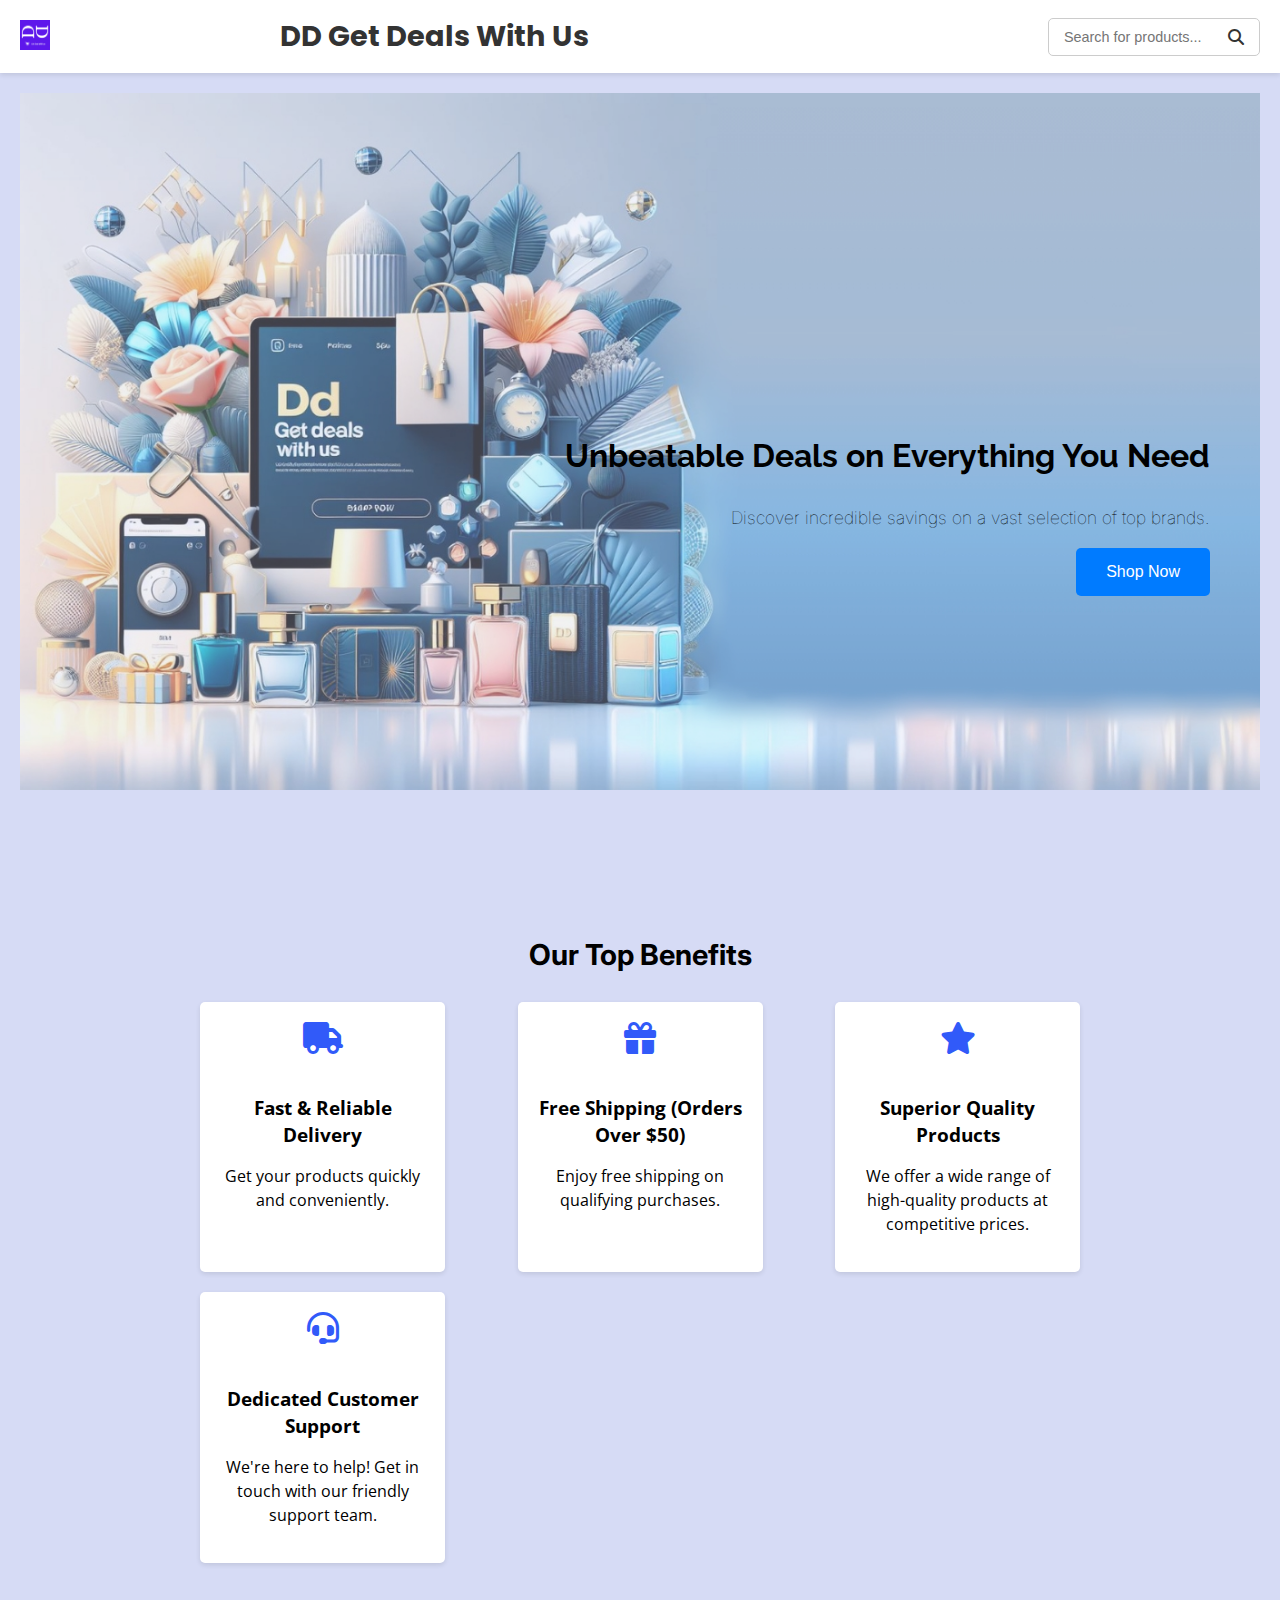
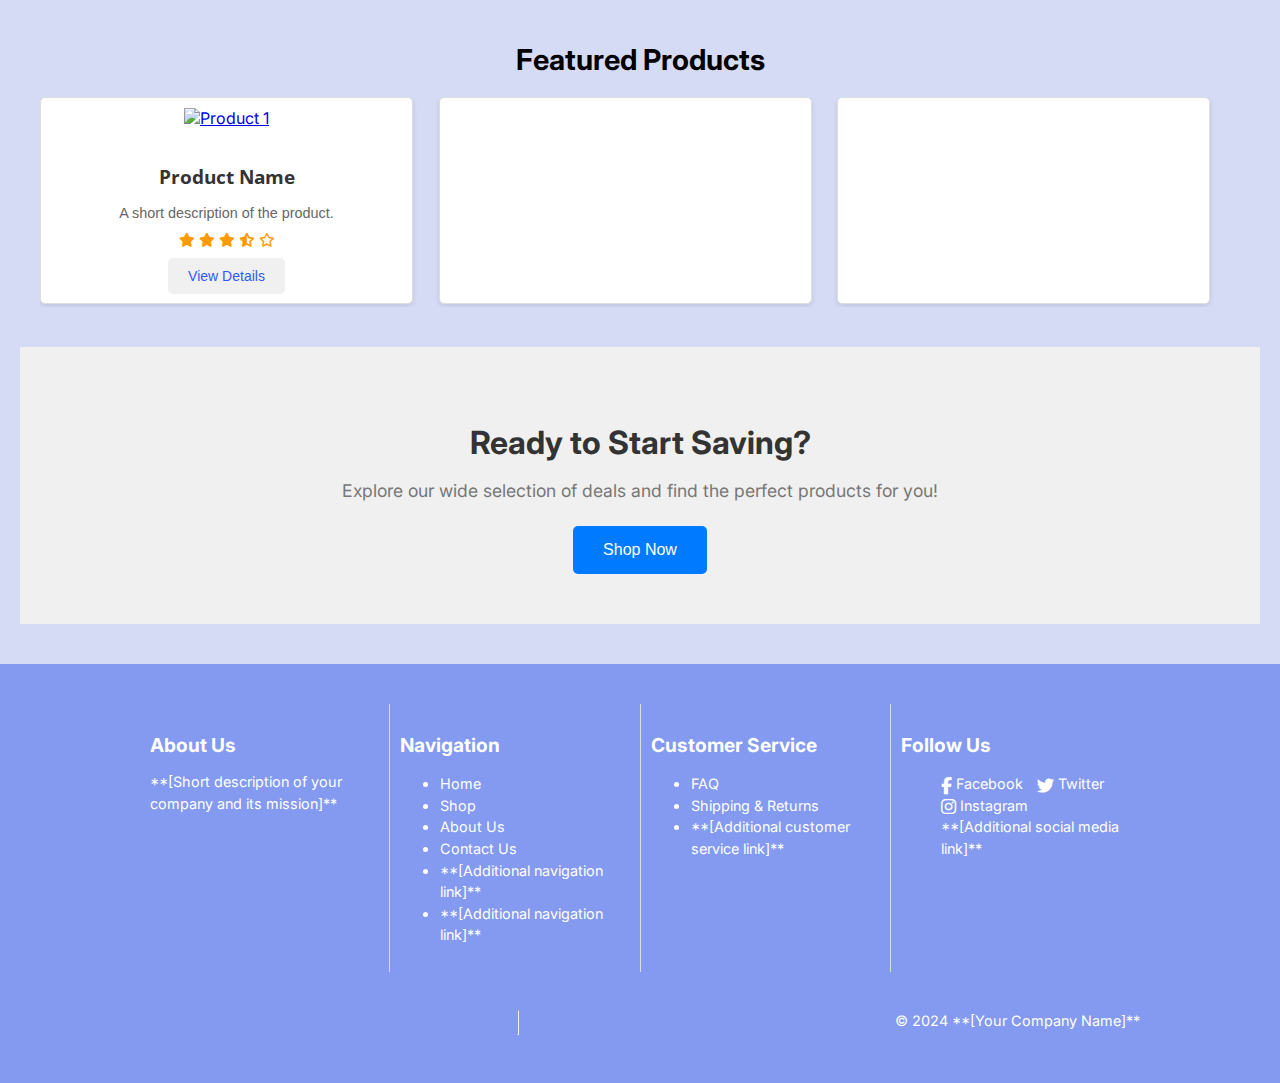
==== overview.html @ 5a7db215 "overview page add" ====
<!DOCTYPE html>
<html lang="en">
<head>
    <meta charset="UTF-8">
    <meta name="viewport" content="width=device-width, initial-scale=1.0">
    <title>DD Get Deals With Us</title>
    <!-- <link rel="stylesheet" href="style.css"> -->
    <link rel="stylesheet" href="https://cdnjs.cloudflare.com/ajax/libs/font-awesome/6.2.0/css/all.min.css">
<style>
    /* Import Google Fonts */
@import url('https://fonts.googleapis.com/css2?family=Inter:wght@300;400;500;600;700;800&family=Open+Sans:wght@300;400;600;700;800&family=Poppins:wght@300;400;500;600;700;800&family=Raleway:wght@300;400;500;600;700;800&display=swap');


body {
  background-color: #d6dbf5;
 font-family: Inter, sans-serif; /* Use Inter as default, fallback to sans-serif */
 margin: 0;
 padding: 0;
}
body::-webkit-scrollbar{
  display: none;
}

/* Header Styles */
header {
  display: flex;
  justify-content: space-between;
  align-items: center;
  padding: 15px 20px; /* Adjusted padding for better spacing */
  max-height: 100px;
  background-color: #fff; /* Changed to white background */
  box-shadow: 0 2px 5px rgba(0, 0, 0, 0.1); /* Added subtle shadow */
}

header h1 {
  margin: 0;
  font-size: 1.8em; /* Slightly reduced font size for balance */
  font-family: Poppins, sans-serif;
  color: #333; /* Darker text for better contrast */
}

header a {
  text-decoration: none;
}

header img {
  width: 30px; /* Adjusted width for better scaling */
  height: auto;
}

/* Navigation Styles (add these after including Font Awesome) */
nav {
  display: flex; /* Display navigation links horizontally */
  list-style: none; /* Remove default bullet points */
  padding: 0;
  margin: 0;
}

nav li {
  margin-left: 20px; /* Spacing between navigation links */
}

nav a {
  color: #333; /* Darker text for better contrast */
  text-decoration: none;
  font-weight: bold; /* Bold text for emphasis */
}

nav a:hover {
  color: #007bff; /* Blue hover color for better feedback */
}

/* Search Bar Styles (add these after including Font Awesome) */
.search-container {
  position: relative; /* Needed for proper button positioning */
}

.search-container input[type="text"] {
  padding: 10px 15px; /* Add padding for better user experience */
  border: 1px solid #ccc; /* Light border for definition */
  border-radius: 5px; /* Rounded corners for a softer look */
  font-size: 0.9em; /* Adjusted font size for search bar */
  width: 180px; /* Set a fixed width for consistent layout */
}

.search-container button {
  position: absolute; /* Position button inside the input field */
  top: 50%;
  transform: translateY(-50%); /* Center button vertically */
  right: 10px; /* Place button near the right edge */
  border: none; /* Remove default button border */
  background-color: transparent; /* Transparent background */
  cursor: pointer; /* Indicate clickable behavior */
}

.search-container button i {
  font-size: 1.2em; /* Adjust search icon size */
  color: #333; /* Darker icon color for better contrast */
}

/* Main Content Styles */
main {
 padding: 20px;
}

section {
 margin-bottom: 20px;
}

/* Hero Section Styles */
.hero {
  position: relative;
  overflow: hidden;
  
}

.hero img {
  width: 100%;
  height: auto;
  position: absolute;
  top: 0;
  left: 0;
  object-fit: cover;
  opacity: 0.7;
  transition: opacity 0.5s ease-in-out;
}

.hero:hover img {
  opacity: 1;
}

.hero-content {
  position: relative;
  padding: 50px;
  color: black;
  text-align: center;
  background-size: cover;
  display: flex; /* For vertical alignment */
  flex-direction: column;
  justify-content: center;
  align-items: end; /* Vertically center content */
  min-height: 80vh; /* Ensures content fills viewport height (adjust if needed) */
}

.hero h2 {
  font-size: 2em;
  margin-bottom: 15px;
  font-family: Raleway, sans-serif;
}

.hero p {
  font-size: 1.1em;
  margin-bottom: 20px;
  font-weight: lighter;
}

.hero button {
  background-color: #007bff; /* Blue with a touch of green for a more inviting feel */
  border: none;
  color: white;
  padding: 15px 30px;
  text-align: center;
  text-decoration: none;
  display: inline-block;
  font-size: 16px;
  cursor: pointer;
  border-radius: 5px;
  transition: background-color 0.3s ease-in-out;
}

.hero button:hover {
  background-color: #0056b3; /* Darker blue on hover for emphasis */
}

/* Media Queries for Responsiveness (Optional) */

@media (max-width: 768px) {
  .hero-content {
    padding: 20px; /* Adjust padding for smaller screens */
    min-height: auto; /* Remove min-height for smaller screens */
  }

  .hero h2 {
    font-size: 1.8em; /* Adjust heading size for smaller screens */
  }
}


/* Highlights Section Styles */
.highlights-container {
  text-align: center; /* Center the content horizontally */
  margin: 20px auto; /* Add margin for better spacing */
  max-width: 900px; /* Set a maximum width for responsiveness */
}

.highlights-container h2 {
  font-size: 1.8em; /* Larger heading for prominence */
  margin-bottom: 20px; /* Add spacing after heading */
}

.highlight-cards {
  display: flex; /* Arrange cards horizontally */
  flex-wrap: wrap; /* Allow cards to wrap to next line on smaller screens */
  justify-content: space-between; /* Evenly distribute cards */
}

.highlight-card {
  text-align: center;
  padding: 20px; /* Reduced padding for a more "full-fill" look */
  border-radius: 5px;
  margin: 10px; /* Consistent margin for better spacing */
  width: calc(25% - 20px); /* Adjusted width to accommodate 4 cards */
  transition: transform 0.3s ease-in-out, box-shadow 0.3s ease-in-out; /* Add smooth hover effects */
  background-color: #fff; /* White background for cards */
  box-shadow: 0 2px 5px rgba(0, 0, 0, 0.1); /* Light shadow effect */
}

.highlight-card:hover {
  transform: scale(1.02); /* Slight scale-up on hover for emphasis */
  box-shadow: 0 4px 8px rgba(0, 0, 0, 0.2); /* Slightly stronger shadow on hover */
}

.highlight-card i {
  font-size: 2em; /* Maintain icon size for visibility */
  color: #315af9; /* Lighter blue from your palette */
  margin-bottom: 15px; /* Increased spacing for better balance */
}

.highlight-card h4 {
  font-size: 1.2em;
  font-weight: bold; /* Bold text for emphasis */
  margin-bottom: 5px;
  font-family: "Open Sans", sans-serif; /* Suggesting Open Sans font */
}

.highlight-card p {
  font-size: 1em; 
  font-family: "Open Sans", sans-serif; /* Suggesting Open Sans font */
  line-height: 1.5; /* Increased line-height for better readability within a smaller content area */
}

/* Media Queries for Responsiveness */

@media (max-width: 768px) {
  .highlight-card {
    width: calc(50% - 20px); /* Adjust card width for two cards per row on smaller screens */
  }
}

@media (max-width: 480px) {
  .highlight-card {
    width: 100%; /* Make cards take up full width on very small screens */
  }
}

/* Products Section Styles */
.products {
  text-align: center;
  padding: 20px;
}

.products h3 {
  font-size: 1.8em;
  margin-bottom: 20px;
}

.product-grid {
  display: flex;
  flex-wrap: wrap;
  justify-content: space-between;
  height: 210px;
  padding-right: 30px;
  overflow-y: scroll;
}

.product-grid::-webkit-scrollbar{
  background-color: rgba(255, 255, 255, 0.402);
  border-radius: 10px;
  border: 1px solid rgba(0, 0, 0, 0.189);
}
.product-grid::-webkit-scrollbar-thumb{
  background-color: #0033ff;
  height: 20px;
  border-radius: 10px;
}

.product-card {
  width: 30%; /* Adjust width as needed for your layout */
  text-align: center;
  height: 88%;
  margin-bottom: 20px;
  background-color: white;
  padding: 10px;
  border: 1px solid #ddd;
  border-radius: 5px;
  box-shadow: 0 2px 5px rgba(0, 0, 0, 0.1); /* Light shadow */
  transition: background-color 0.3s ease; /* Enables hover effects */
}

.product-card:hover {
  background-color: attr(data-hover-color); /* Uses hover color from data attribute */
}

.product-card img {
  width: 100%;
  height: auto;
  margin-bottom: 10px;
}

.product-card h4 {
  font-size: 1.2em;
  margin-bottom: 5px;
  color: #333; /* Dark text for headings */
  font-family: Open Sans, sans-serif;
}

.product-card p.product-description {
  font-size: 0.9em;
  margin-bottom: 10px;
  color: #666; /* Lighter text for descriptions */
  font-family: Roboto, sans-serif;
}

.product-ratings {
  margin-bottom: 10px;
  font-size: 14px;
  color: #f90; /* Yellow for star ratings */
}

.product-card button {
  background-color: #f0f0f0;
  border: none;
  color: #315af9; /* Dark blue for button text */
  padding: 10px 20px;
  text-align: center;
  text-decoration: none;
  display: inline-block;
  font-size: 14px;
  cursor: pointer;
  border-radius: 5px;
}

/* Responsiveness (Optional) */

@media (max-width: 768px) {
  .product-card {
    width: 48%; /* Adjust width for smaller screens */
  }
}

@media (max-width: 480px) {
  .product-card {
    width: 100%; /* Make each card take full width on very small screens */
  }

  .products h3 {
    font-size: 1.5em;  /* Adjust heading size for smaller screens */
}
}

.call-to-action {
  background-color: #f0f0f0;  /* Light gray background */
  padding: 50px 0;  /* Top and bottom padding */
  text-align: center;
}

.call-to-action h2 {
  font-size: 2em; /* Increase heading size */
  font-weight: bold; /* Bold text for emphasis */
  margin-bottom: 15px; /* Adjust margin for spacing */
  color: #333333; /* Dark gray text */
}

.call-to-action p {
  font-size: 1.1em; /* Slightly smaller paragraph text */
  margin-bottom: 25px; /* Adjust margin for spacing */
  color: #777777; /* Lighter gray text */
}

.call-to-action button {
  background-color: #007bff; /* Green color for button */
  color: #fff; /* White text for button */
  padding: 15px 30px; /* Increase button padding */
  border: none;
  border-radius: 5px; /* Rounded corners for button */
  cursor: pointer;
  transition: background-color 0.3s ease;
  font-size: 1em; /* Adjust button text size */
}

.call-to-action button:hover {
  background-color: #0056b3; /* Darker blue on hover for emphasis */
}

/* Media Queries for Responsiveness (Optional) */

@media (max-width: 768px) {
  .call-to-action h2 {
    font-size: 1.8em; /* Adjust heading size for smaller screens */
  }

  .call-to-action p {
    font-size: 1em; /* Adjust paragraph text size for smaller screens */
  }
}


/* Footer Styles */
/* footer {
  text-align: center;
  padding: 10px;
  background-color: #f0f0f0;
}   */
footer {
  background-color: #839af0; /* Light gray background */
  color: #fff; /* Dark gray text */
  padding: 20px 0;
}

footer .container {
  max-width: 1000px;
  margin: 0 auto;
  padding: 20px;
  display: flex;
  flex-wrap: wrap;
  justify-content: space-between;
}

.footer-row {
  display: flex;
  flex-wrap: wrap;
  margin-bottom: 20px;
}

.footer-col {
  flex: 1;
  margin-bottom: 10px;
  padding: 10px; /* Add some padding for better spacing */
  border-right: 1px solid #ddd; /* Add borders for separation (except last column) */
}

.footer-col:last-child {
  border-right: none; /* Remove border for last column */
}

.footer-col h3 {
  font-size: 1.2em;
  margin-bottom: 10px;
}

.footer-col p, .footer-col a {
  font-size: 0.9em;
  line-height: 1.5;
}

.footer-col a {
  text-decoration: none;
  color: inherit; /* Inherit text color */
  transition: color 0.3s ease;
}

.footer-col a:hover {
  color: #839af0; /* Change hover color to your brand color */
}

.social-links li {
  display: inline-block;
  margin-right: 10px;
}

.social-links li a i {
  font-size: 1.2em;
  vertical-align: middle;
}

.copyright {
  text-align: center;
  font-size: 0.9em;
  margin-top: 10px;
}

.payment-logos {
  text-align: center;
  margin-bottom: 10px;
}

.payment-logos img {
  height: 20px;
  margin-right: 10px; /* Add some margin between logos */
}

/* Media Queries for Responsiveness */

@media (max-width: 768px) {
  .footer-col {
    flex: 100%; /* Make columns take full width on smaller screens */
    border-right: none; /* Remove all column borders on small screens */
    padding: 15px; /* Adjust padding for smaller screens */
  }

  .footer-row {
    justify-content: center; /* Center columns on small screens */
  }
}


</style>
</head>
<body>
    <header>
        <a href="https://ibb.co/dp6cd5R" title="DD Get Deals With Us">
          <img src="D.png" alt="DD Get Deals With Us Logo">
        </a>
        <h1>DD Get Deals With Us</h1>
        <nav>
          </nav>
        <div class="search-container">
          <input type="text" placeholder="Search for products...">
          <button type="button"><i class="fas fa-search"></i></button>
        </div>
      </header>
      
      <main>

        <section class="hero">
          <a href="#">
            <img src="Picsart-24-04-21-17-23-48-484.jpg" alt="Hero Section Image">
          </a>
          <div class="hero-content">
            <h2>Unbeatable Deals on Everything You Need</h2>
            <p>Discover incredible savings on a vast selection of top brands.</p>
            <button>Shop Now</button>
          </div>
        </section>
        

          <section class="highlights-container">
            <h2>Our Top Benefits</h2>
            <div class="highlight-cards">
              <div class="highlight-card">
                <i class="fas fa-truck"></i>
                <h4>Fast & Reliable Delivery</h4>
                <p>Get your products quickly and conveniently.</p>
              </div>
              <div class="highlight-card">
                <i class="fas fa-gift"></i>
                <h4>Free Shipping (Orders Over $50)</h4>
                <p>Enjoy free shipping on qualifying purchases.</p>
              </div>
              <div class="highlight-card">
                <i class="fas fa-star"></i>
                <h4>Superior Quality Products</h4>
                <p>We offer a wide range of high-quality products at competitive prices.</p>
              </div>
              <div class="highlight-card">
                <i class="fa-solid fa-headset"></i> <h4>Dedicated Customer Support</h4>
                <p>We're here to help! Get in touch with our friendly support team.</p>
              </div>
            </div>
          </section>
          
      
          <section class="products">
            <h3>Featured Products</h3>
            <div class="product-grid">
              <div class="product-card" data-hover-color="#f5f5f5">
                <a href="product-details.html">
                  <img src="product1.jpg" alt="Product 1">
                </a>
                <h4>Product Name</h4>
                <p class="product-description">A short description of the product.</p>
                <div class="product-ratings">
                  <i class="fas fa-star"></i>
                  <i class="fas fa-star"></i>
                  <i class="fas fa-star"></i>
                  <i class="fas fa-star-half-alt"></i>
                  <i class="far fa-star"></i>
                </div>
                <button>View Details</button>
              </div>
              <div class="product-card" data-hover-color="#f5f5f5">
                </div>
              <div class="product-card" data-hover-color="#f5f5f5">
                </div>
              <div class="product-card" data-hover-color="#f5f5f5">
                </div>
              <div class="product-card" data-hover-color="#f5f5f5">
                </div>
              <div class="product-card" data-hover-color="#f5f5f5">
                </div>
              <div class="product-card" data-hover-color="#f5f5f5">
                </div>
              </div>
          </section>
          
      
            <section class="call-to-action">
              <div class="container">  <h2>Ready to Start Saving?</h2>
                <p>Explore our wide selection of deals and find the perfect products for you!</p>
                <button>Shop Now</button>
              </div>
            </section>
            
      </main>
      
      <footer>
        <div class="container">
          <div class="footer-row">
            <div class="footer-col about-us">
              <h3>About Us</h3>
              <p>**[Short description of your company and its mission]**</p>
            </div>
            <div class="footer-col navigation">
              <h3>Navigation</h3>
              <ul>
                <li><a href="#">Home</a></li>
                <li><a href="#">Shop</a></li>
                <li><a href="#">About Us</a></li>
                <li><a href="#">Contact Us</a></li>
                <li><a href="#">**[Additional navigation link]**</a></li>
                <li><a href="#">**[Additional navigation link]**</a></li>
              </ul>
            </div>
            <div class="footer-col customer-service">
              <h3>Customer Service</h3>
              <ul>
                <li><a href="#">FAQ</a></li>
                <li><a href="#">Shipping & Returns</a></li>
                <li><a href="#">**[Additional customer service link]**</a></li>
              </ul>
            </div>
            <div class="footer-col social-links">
              <h3>Follow Us</h3>
              <ul>
                <li><a href="#"><i class="fab fa-facebook-f"></i> Facebook</a></li>
                <li><a href="#"><i class="fab fa-twitter"></i> Twitter</a></li>
                <li><a href="#"><i class="fab fa-instagram"></i> Instagram</a></li>
                <li><a href="#">**[Additional social media link]**</a></li>
              </ul>
            </div>
          </div>
          <hr>
          <div class="footer-bottom">
            <div class="payment-logos">
              </div>
            <p class="copyright">&copy; 2024 **[Your Company Name]**</p>
          </div>
        </div>
      </footer>
      
      
    </body>
    </html>
---- style.css ----
@import url('https://fonts.googleapis.com/css2?family=Poppins&display=swap');
*{
    padding: 0%;
    margin: 0%;
    box-sizing: border-box;
}
body{
    background-color: #d6dbf5;
}
nav{
    display: flex;
    height: 100vh;
    overflow-y: scroll;
    flex-direction: column; 
    position: relative;
    width: 350px;
    padding-left: 18px;
    background-color: white;
}
nav::-webkit-scrollbar{
    display: none;
}
#line{
    height: 2.5px;
    width: calc(100%/1.3);
    background-color: rgba(8, 0, 255, 0.425);
    position: absolute;
    border-radius: 2px;
    left: 10px;
    opacity: 0%;
}
.underShow{
    display: none;
}
.Navclose .underShow{
    display: block;
    font-size: 0.7rem;
    text-transform: capitalize;
    font-family: "Poppins", sans-serif;
}
.Navclose #line{
    opacity: 100%;
    margin-top: 50px;
    margin-bottom: 50px;
}
.Navclose .hadding h3{
    display: none;
}
.hadding{
    padding: 7px;
    display: flex;
    align-items: center;
    width: 20px;
}
.hadding h3{
    font-size: 1.4rem;
    font-family: "Poppins", sans-serif;
}
nav ul{
    list-style: none;
    padding-left: 0px;
}
nav ul li{
    padding: 12px;
    width: 312px;
    padding-left: 15px;
}
nav ul li a{
    color: inherit;
    text-decoration: none;
    text-transform: capitalize;
    font-size: 1.1rem;
}
nav li a i{
    color: #0033ff;
    font-size: 1.6rem;
    margin-right: 18px;
}
.profile{
    background: #000;
    height: 55px;
    width: 55px;
    border-radius: 50%;
    position: relative;
    left: -2px;
    top: -3px;
    background-repeat: no-repeat;
    background-position: 30% 10%;
}
.table p{
    font-size: 0.8rem;
    color: blue;
    cursor: pointer;
}
.table h4{
    font-size: 1.4rem;
    text-transform: capitalize;
}
/* namebox are class of td */
.nameBox{
    width: 250px;
    padding-left: 18px;
    display: flex;
    height: 70px;
    margin-top: 16px;
    flex-direction: column;
    align-items: start;
    justify-content: space-evenly;
}
.table table{
    border-color: transparent;
    height: 6rem;
    width: 300px;
}
.table{
    width: 300px;
    margin-top: 5px;
    border-top: 2.5px solid rgb(189, 198, 255);
}
.logo img{
    height: 40px;
    aspect-ratio: 1/1;
    border-radius: 10px;
    margin-top: 15px;
    position: relative;
    left: 3px;
}
.logo{
    display: flex;
    align-items: center;
    height: 45px;
    width: 45px;
    justify-content: center;
}
.Navclose #navTaxt{
    display: none;
}
.Navclose #AddPruductCount{
    height: 16px;
    width: 16px;
    background-color: #ffc107;
    color: white;
    position: relative;
    left: -30px;
    top: -12px;
    text-align: center;
    border-radius: 50%;
    font-weight: 700;
    font-size: 11px;
    display: inline-block;
    animation: pop 0.5s infinite alternate ease-in-out;
}
#AddPruductCount{
    height: 16px;
    width: 16px;
    background-color: #ffc107;
    color: white;
    position: relative;
    font-weight: 700;
    left: 10px;
    text-align: center;
    border-radius: 50%;
    font-size: 11px;
    display: inline-block;
    animation: pop 0.5s infinite alternate ease-in-out;
}
@keyframes pop {
    0%{
        height: 10px !important;
        width: 10px !important;
    }
    50%{height: 16px !important;width: 16px !important;}
}
.brand{
    display: flex;
    align-items: center;
    text-decoration: none;
    color: #000;
    margin-bottom: 20px;
    
}
.brandName{
    position: relative;
    top: 9px;
    left: 20px;
    font-size: 1.3rem;
    font-family: "Poppins", sans-serif;
    font-weight: 800;
}
.links{
    transition: 0.1s;
    cursor: pointer;
}
.links:hover{
    background: #0033ffab;
    color: white !important;
}

/* body flex becuse side nav bar */
body{
    display: flex;
}
/*Home styling started*/
#homePage{
    height: 100vh;
    width: 76.2%;
    display: flex;
    flex-direction: column;
    /* justify-content: space-evenly; */
    align-items: center;
    overflow-y: scroll;
}

/* card stylin */
.card{
    height: 210px;
    width: 1000px;
    display: flex;
    flex-direction: row;
    margin-top: 10px;
}
.productImg{
    height: 100%;
    aspect-ratio: 1/0.7;
    display: flex;
    align-items: center;
    justify-content: center;
    
}
.productImg img{
    height: 90%;
    width: 90%;
    border-radius: 6px;
}
.content{
    height: 100%;
    width: 70%;
    display: flex;
    flex-direction: column;
    text-transform: capitalize;
    padding-left: 20px;
    padding-top: 20px;
    padding-bottom: 10px;
    justify-content: space-evenly;
}
.content h1{
    font-size: 1.9rem;
}
.price{
    color: rgb(0, 0, 0);
}
.price span{
    font-size: 20px;
    margin-right: 10px;
    color: rgba(0, 0, 0, 0.606);
}
.price sup{
    font-size: 15px;
    font-weight: 400;
}
.price .offparsentages{
    font-size: 17px;
    background-color: rgb(255, 33, 33);
    border-radius: 5px;
    padding: 2px;
    padding-left: 5px;
    padding-right: 5px;
    color: white;
}
.content p i{
    margin-left: 10px;
}
.content p button{
    margin-left: 20px;
    color: #1100ff;
}

/* model styling */
.modal-body{
    display: flex;
}
#Modelimage{
    height: 450px;
    width: 1100px;
    display: flex;
    align-items: center;
    justify-content: center;
    margin-right: 10px;
}
#Modelimage img{
    height: 98%;
    width: 90%;
}
#ModelContend{
    width: 1000px;
    padding-left: 50px;
    padding-right: 50px;
}
#ProductDescription{
    font-size: 22px;
    color: black;
    font-weight: 500;
    font-family: Arial, Helvetica, sans-serif;
}
#ProductBrand{
    color: rgb(106, 65, 255);
    font-weight: 500;
    text-transform: capitalize;
}
#ProductRating{
    font-size: 20px;
    font-weight: 500;
}

#ModelDiscount{
    padding: 5px;
    padding-left: 15px;
    padding-right: 15px;
    font-size: 20px;
}
#price{
    font-family: system-ui, -apple-system, BlinkMacSystemFont, 'Segoe UI', Roboto, Oxygen, Ubuntu, Cantarell, 'Open Sans', 'Helvetica Neue', sans-serif;
    font-size: 35px;
    position: relative;
    top: -8px;
    margin-bottom: 20px;
}
#catagory{
    color: #616161;
    font-weight: 500;
}
#catagory span{
    font-weight: 500;
    text-transform: capitalize;
    color: #000;
    font-size: 20px;
}
.oderBtns{
    display: flex;
    align-items: center;
    justify-content: space-between;
    width: 330px;
}
.oderBtns button{
    padding: 10px;
    padding-left: 10px;
    padding-right: 10px;
    width: 150px;
    text-transform: capitalize;
    font-weight: 500;
    background-color: #00000002;
}
.oderBtns button i{
    margin-left: 10px;
}
.addbtn:hover{
    background-color: rgba(255, 255, 255, 0) !important;
    color: #0d6efd !important;
    border-color: #0d6efd !important;
}
.buybtn:hover{
    background-color: rgba(255, 255, 255, 0) !important;
    color: #ffc107 !important;
    border-color: #ffc107 !important;
}
.addbtn{
    background-color: #0d6efd!important;
    color: white!important;
    border-color: transparent;
    transition: 0.4s;
}
.buybtn{
    background-color: #ffc107!important;
    color: white!important;
    border-color: transparent;
    transition: 0.4s;
}
/* second model style */
.modelBg{
    background-color: #21252979;
    height: 100vh;
    width: 100vw;
    display: none;
    align-items: center;
    justify-content: center;
    position: absolute;
}
.ModelContant{
    height: 430px;
    width: 350px;
    background-color: white;
    display: block;
}
.ModelProfile{
    background-color: #000;
    height: 130px;
    width: 130px;
    border-radius: 50%;
    background-size: cover;
    background-repeat: no-repeat;
    background-position: 30% 10%;
}
.modelHeader{
    height: 40px;
    width: 87%;
    margin-left: 20px;
    margin-top: 20px;
    display: flex;
    align-items: center;    
    justify-content: space-between;
}
.ModelBody{
    margin-left: 20px;
    margin-top: 30px;
    display: flex;
    justify-content: space-evenly;
    flex-direction: column;
}
.ModelBody label{
    font-size: 12px;
    font-weight: 500;
    color: #0303ff;
    margin-left: 12px;
}
.ModelInput{
    height: 40px;
    width: 90%;
    padding: 5px;
    margin: 8px;
    margin-bottom: 15px;
    border-radius: 8px;
    border: none;
    background-color: rgba(118, 115, 115, 0.2);
    border-bottom: 1.5px solid rgb(0, 51, 255);
}

.InputM{
    height: 40px;
    width: 90%;
    padding: 10px;
    margin: 8px;
    margin-bottom: 15px;
    border-radius: 8px;
    border: none;
    
}
.bi-x-lg{
    cursor: pointer;
    font-size: 25px;
}
.seccut{
    cursor: pointer;
    font-size: 25px;
    position: relative;
    right: -70px;
}

.modelBg2{
    background-color: #d6dbf5;
    height: 100vh;
    width: 100%;
    display: none;
    align-items: center;
    justify-content: center;
    position: absolute;
}
.ModelContant2{
    height: 98%;
    width: 98%;
    display: block;
}
.ModelContant2 ul li{
    
    padding: 20px 10px;
    height: 250px;
    display: flex;
    position: relative;
    left: -15px;
    list-style: none;
    align-items: center;
    /* margin-left: 30px; */
    border-top: 1px solid rgba(0, 0, 0, 0.140);
    border-bottom: 1px solid rgba(0, 0, 0, 0.140);
    width: 100%;
}
.ModelContant2 ul li img{
    height: 100%;
    aspect-ratio: 1/0.8;
}
.firstDiv{
    width: 76%;
    height: auto;
}
.firstDiv .card2{
    height: 50px;
    width: 100%;
}
.firstDiv .card2 li{
    height: 100%;
    width: 104%;
    display: flex;
    align-items: center;
    justify-content: space-between;
    margin-top: 5px;
    border-color: transparent;
}

.firstDiv .card2 h1{
    font-size: 15px;
    width: 100px;
    text-transform: capitalize;
    font-family: Arial, Helvetica, sans-serif;
    color: #000000b4;
}
.ModelContant2 ul{
    height: auto;
    background-color: white;
    width: 100%;
    display: flex;
    flex-direction: column;
    margin-left: 0px;
}
.ModelContant2 .ModelBody{
    margin-left: 0px;
    display: flex;
    flex-direction: row;
}
.ModelContant2 .modelHeader{
    height: 40px;
    width: 90%;
    margin-left: 50px;
    margin-top: 20px;
    display: flex;
    font-size: 25px;
    align-items: center;    
    justify-content: space-between;
}
.secdiv{
    width: 20%;
    /* background-color: red; */
    height: 100vh;
}
.contantADDlist{
    margin-left: 20px;
    display: flex;
    width: 640px;
    height: 98%;
    flex-direction: column;
    justify-content: space-evenly;
}
.contantADDlist p{
    color: black;
    font-weight: 500;
    font-size: 20px;
    font-family: "Poppins", sans-serif;
}
.Dropdown{
    width: 130px;
    display: flex;
    align-items: center;
    justify-content: space-between;
}
.Dropdown h4{
    font-size: 17px;
    font-weight: 400;
}
.contantADDlist #AddListStock{
    font-size: 15px;
}
.GiftCheak{
    font-size: 13px !important;
    display: flex;
    width: 130px;
    align-items: center;
    justify-content: space-between;
}
.GiftCheak input{
    height: 15px;
    width: 15px;
}
.ModelContant2 .offparsentages{
    background-color: red;
    font-size: 12px;
    padding: 5px;
    border-radius: 5px;
    font-weight: 800;
    color: white;
    margin-left: 5px;
    position: relative;
    width: 85px;
    top: -80px;
}
.ModelContant2 .price{
    position: relative;
    top: -80px;
    font-size: 22px;
    font-weight: 700;
    margin-left: 15px;
}

.ModelContant2 .price .rupe{
    font-size: 16px;
    font-weight: 700;
    color: #000;
    position: relative;
    top: -2px;
    right: -6px;
}
.total{
    display: flex;
    align-items: center;
    flex-direction: column;
    height: auto;
    width: 285px;
    padding: 30px 23px;
}
.ListItem{
    height: 10px !important;
    text-transform: capitalize;
    border-top-color: transparent !important;
    display: flex;
}
.dot{
    height: 8.5px;
    width: 8.5px;
    border-radius: 50%;
    position: relative;
    display: flex;
    align-items: center;
    justify-content: center;
    left: -10px;
    background-color: #464545;
}
.dot span{
    height: 3px;
    width: 3px;
    border-radius: 50%;
    background-color: white;
}
.subTotal{
    font-size: 18px;
    font-weight: 600;
}
.subTotal span{
    font-weight: 700;
}
.subTotal .rupe{
    font-size: 15px;
    font-weight: 400;
    color: #000;
    font-family: "Inter", sans-serif;
    position: relative;
}
.secdiv .order{
    font-size: 14px;
    display: flex;
    align-items: center;
    width: 235px;
    font-weight: 600;
    justify-content: space-between;
    color: #5500ff;
}
.secdiv .GiftCheak{
    width: 175px;
    position: relative;
    left: -30px;
    font-size: 13.5px !important;
    top: -5px;
}
.secdiv .btn-warning{
    font-size: 12.5px;
    word-spacing: 3px;
    width: 100%;
    font-weight: 500;
    background-color: #ffdd00;
    font-family: sans-serif;
}
.secdiv .btn-warning:hover{
    background-color: #f4b700;
}
#ExtraPruduct{
    height: 500px;
    width: 285px;
    padding: 30px 23px;
}
#Pmod{
    height: 40px;
    padding: 5px 20px;
    width: 98%;
    border:1px solid #0000007f;
    border-radius: 5px;
    margin-top: 10px;
}
.ModelBody .PmodLabel{
    color: #000;
    margin-top: 10px;
    font-size: 12px;
}
#removeBtn{
    position: absolute;
    top: 155px;
    right: 10px;
}
body::-webkit-scrollbar{
    display: none;
}


/* -----------------dard mode css-------------- */
:root{
    --clr:#845ffe;
    --clr2:#0033ff;
}
.DarkMode{
    background-color: #000;
    color: white;
}
.DarkMode nav{
    background-color: rgb(49, 49, 49);
}
.DarkMode nav i,nav .fracranceicon{
    color: var(--clr) !important;
    fill: var(--clr);
}
.DarkMode .Navclose #line{
    background-color: #845ffe50;
}
.DarkMode nav ul #navTaxt,span{
    color: inherit;
}
.DarkMode nav .brandName #navTaxt{
    color: white;
}
.DarkMode .Homecard{
    background-color: #9a9a9aac;
}
.DarkMode .Homecard p,span{
    color: white;
}
.DarkMode .table tr{
    background-color: transparent !important;
    color: white;
}
.DarkMode .table tr p,.table tr i{
    color: var(--clr);
}
.DarkMode .modelBg{
    background-color: rgba(66, 63, 63, 0.475);
}
.DarkMode .ModelContant{
    background-color: rgb(33, 37, 41);
    color: white;
}
.DarkMode .ModelContant label{
    color: var(--clr);
}
.DarkMode .ModelContant input{
    background-color: #000;
    color: white;
}
.DarkMode .modelBg2{
    background-color: rgb(49, 49, 49);
    overflow: scroll;
}
.DarkMode .modelBg2::-webkit-scrollbar{
    display: none;
}
.DarkMode .ModelContant2 ul{
    background-color:  #ffffffc0;
    color: rgb(0, 0, 0);
}
.DarkMode .ModelContant2 ul li h1{
    color: rgb(40, 40, 40);
}
.DarkMode .modelBg2 .bi-cart3{
    color: var(--clr);
}
.DarkMode .total{
    background-color:  #ffffffc0;
}
.DarkMode .total select{
    background-color: #43434337;
    border: none;
    color: rgb(0, 0, 0);
}
.DarkMode #itemlist{
    background-color: rgba(255, 0, 0, 0);
    color: black
}
.DarkMode #itemlist .dot span{
    background-color:  #ffffffc0;
}
.DarkMode #removeBtn{
    color: var(--clr) !important;
    border: 2px solid var(--clr);
}
.DarkMode .bg-dark #ProductDescription,.DarkMode .bg-dark #catagory,.DarkMode .bg-dark #catagory span,.DarkMode .bg-dark #price,.DarkMode .bg-dark #price span{
    color: white;
}
.DarkMode .bg-dark .btn-close{
    background-color: white;
}
.DarkMode .Homecard:hover{
    transform: scale(1.03);
    box-shadow: 0px 0px 100px 5px #845ffe80;
}

/* --light mode element css */
.lightMode{
    color: black;
}
.lightMode .Homecard p,span,.brandName #navTaxt{
    color: inherit;
}
.lightMode nav ul li,span{
    color: inherit;
}
.lightMode nav i,nav .day{
    color: #0033ff !important;
    fill: #0033ff;
}
.lightMode .modelBg2 .bi-cart3{
    color: var(--clr2);
}
.lightMode #removeBtn{
    color: var(--clr2) !important;
}
.lightMode .Homecard:hover{
    transform: scale(1.03);
    box-shadow: 0px 0px 500px 0px #0033ff86;
}
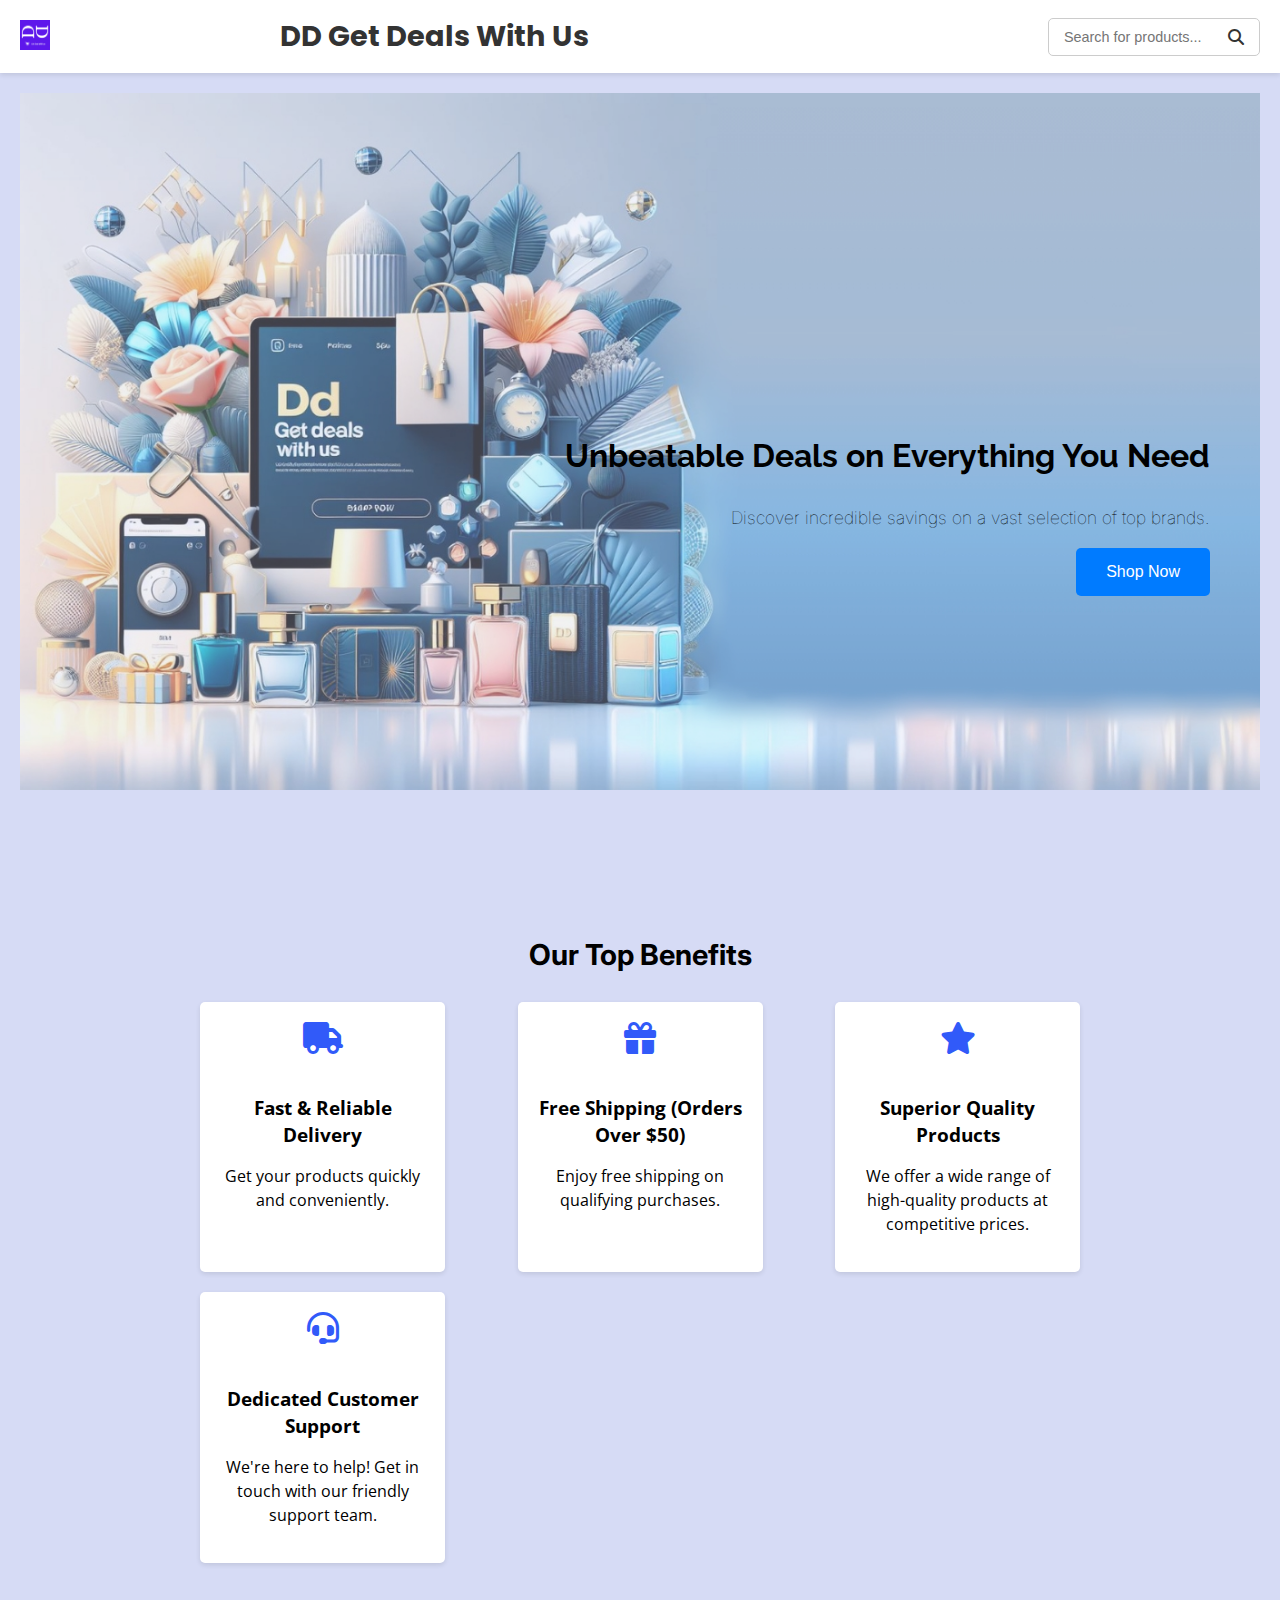
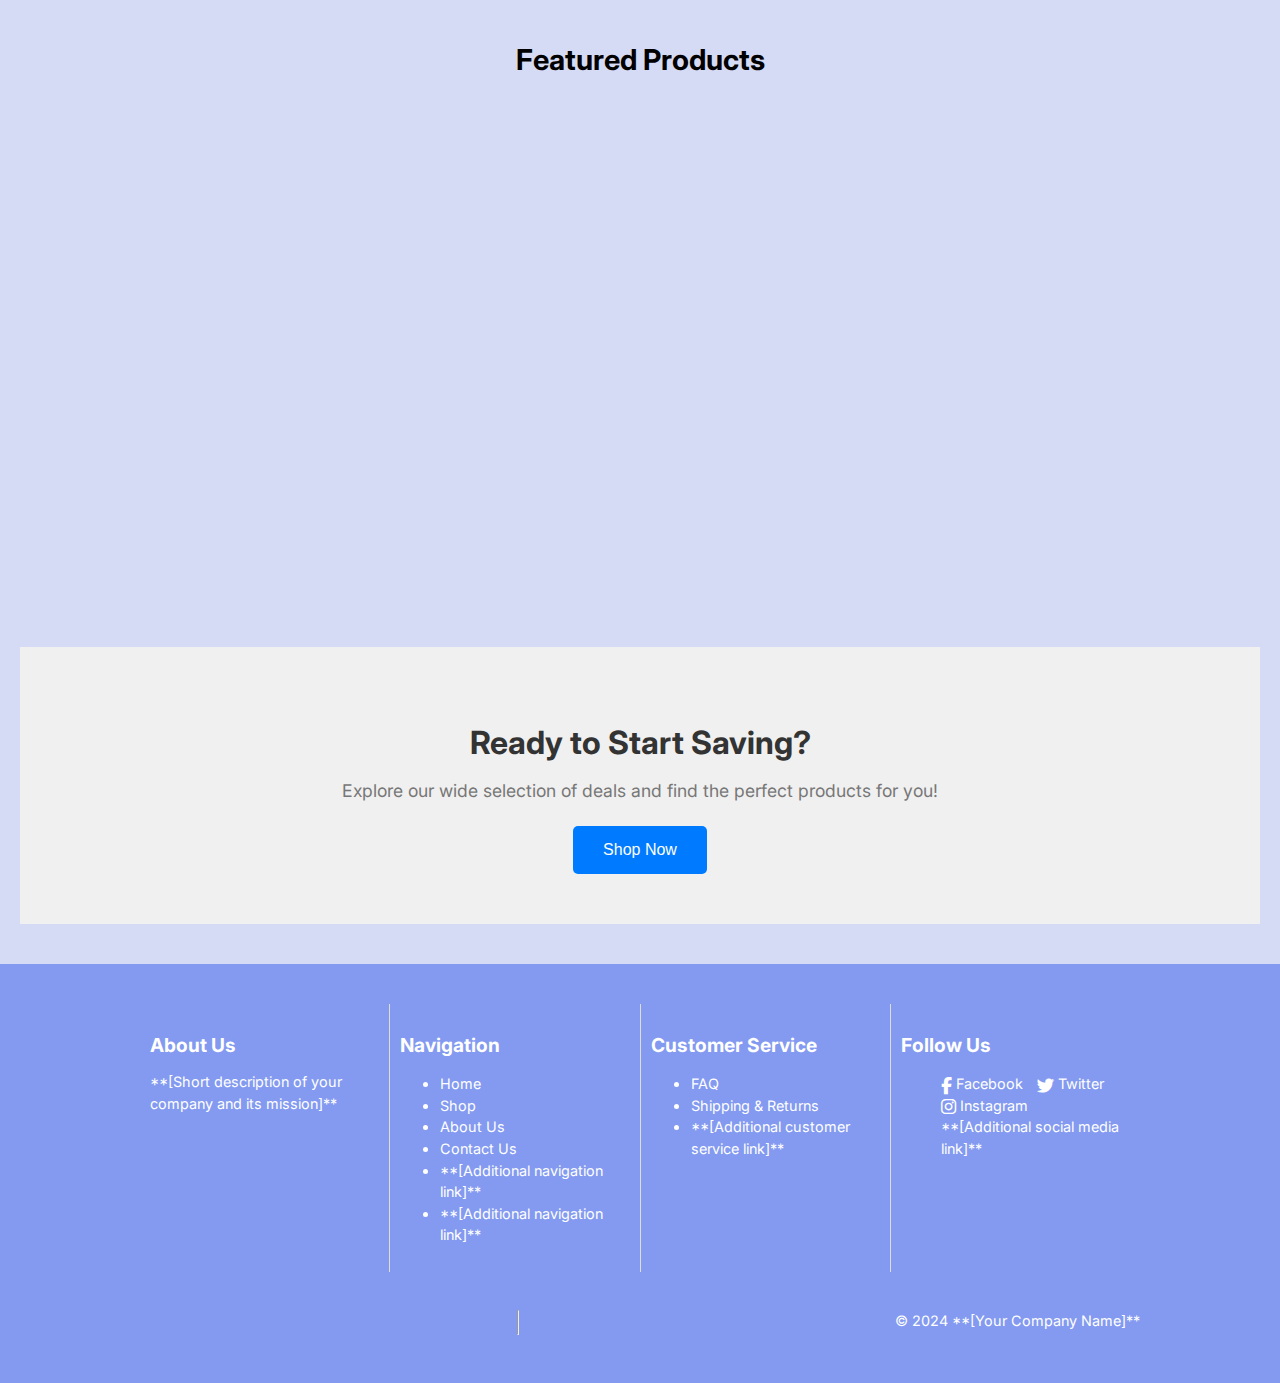
==== commit e2886918: "img add" ====
--- a/overview.html
+++ b/overview.html
@@ -268,7 +268,7 @@
   display: flex;
   flex-wrap: wrap;
   justify-content: space-between;
-  height: 210px;
+  height: 510px;
   padding-right: 30px;
   overflow-y: scroll;
 }
@@ -276,7 +276,11 @@
 .product-grid::-webkit-scrollbar{
   background-color: rgba(255, 255, 255, 0.402);
   border-radius: 10px;
+  width: 5px;
   border: 1px solid rgba(0, 0, 0, 0.189);
+}
+.product-grid:hover::-webkit-scrollbar{
+  width: 10px;
 }
 .product-grid::-webkit-scrollbar-thumb{
   background-color: #0033ff;
@@ -287,7 +291,7 @@
 .product-card {
   width: 30%; /* Adjust width as needed for your layout */
   text-align: center;
-  height: 88%;
+  /* height: 88%; */
   margin-bottom: 20px;
   background-color: white;
   padding: 10px;
@@ -303,6 +307,7 @@
 
 .product-card img {
   width: 100%;
+  aspect-ratio: 1/0.7;
   height: auto;
   margin-bottom: 10px;
 }
@@ -562,34 +567,11 @@
       
           <section class="products">
             <h3>Featured Products</h3>
-            <div class="product-grid">
-              <div class="product-card" data-hover-color="#f5f5f5">
-                <a href="product-details.html">
-                  <img src="product1.jpg" alt="Product 1">
-                </a>
-                <h4>Product Name</h4>
-                <p class="product-description">A short description of the product.</p>
-                <div class="product-ratings">
-                  <i class="fas fa-star"></i>
-                  <i class="fas fa-star"></i>
-                  <i class="fas fa-star"></i>
-                  <i class="fas fa-star-half-alt"></i>
-                  <i class="far fa-star"></i>
+            <div class="product-grid" id="product-grid">
+              
+              <!-- <div class="product-card" data-hover-color="#f5f5f5">
                 </div>
-                <button>View Details</button>
-              </div>
-              <div class="product-card" data-hover-color="#f5f5f5">
-                </div>
-              <div class="product-card" data-hover-color="#f5f5f5">
-                </div>
-              <div class="product-card" data-hover-color="#f5f5f5">
-                </div>
-              <div class="product-card" data-hover-color="#f5f5f5">
-                </div>
-              <div class="product-card" data-hover-color="#f5f5f5">
-                </div>
-              <div class="product-card" data-hover-color="#f5f5f5">
-                </div>
+   -->
               </div>
           </section>
           
@@ -648,7 +630,34 @@
         </div>
       </footer>
       
-      
+      <script>
+        let grid=document.getElementById("product-grid");
+         fetch("https://dummyjson.com/products").then((response)=>response.json()).then((result)=>{
+        let filterArray=" ";
+         filterArray+=result.products.map((data)=>{
+            
+                return(`
+                <div class="product-card" data-hover-color="#f5f5f5">
+                <a href="product-details.html">
+                  <img src="${data.thumbnail}" alt="Product 1">
+                </a>
+                <h4>${data.title}</h4>
+                <p class="product-description">${data.description}</p>
+                <div class="product-ratings">
+                  <i class="fas fa-star"></i>
+                  <i class="fas fa-star"></i>
+                  <i class="fas fa-star"></i>
+                  <i class="fas fa-star-half-alt"></i>
+                  <i class="far fa-star"></i>
+                </div>
+                <button>View Details</button>
+              </div>
+            `);
+        }).join('');
+        grid.innerHTML=filterArray;
+        
+    })
+      </script>
     </body>
     </html>
     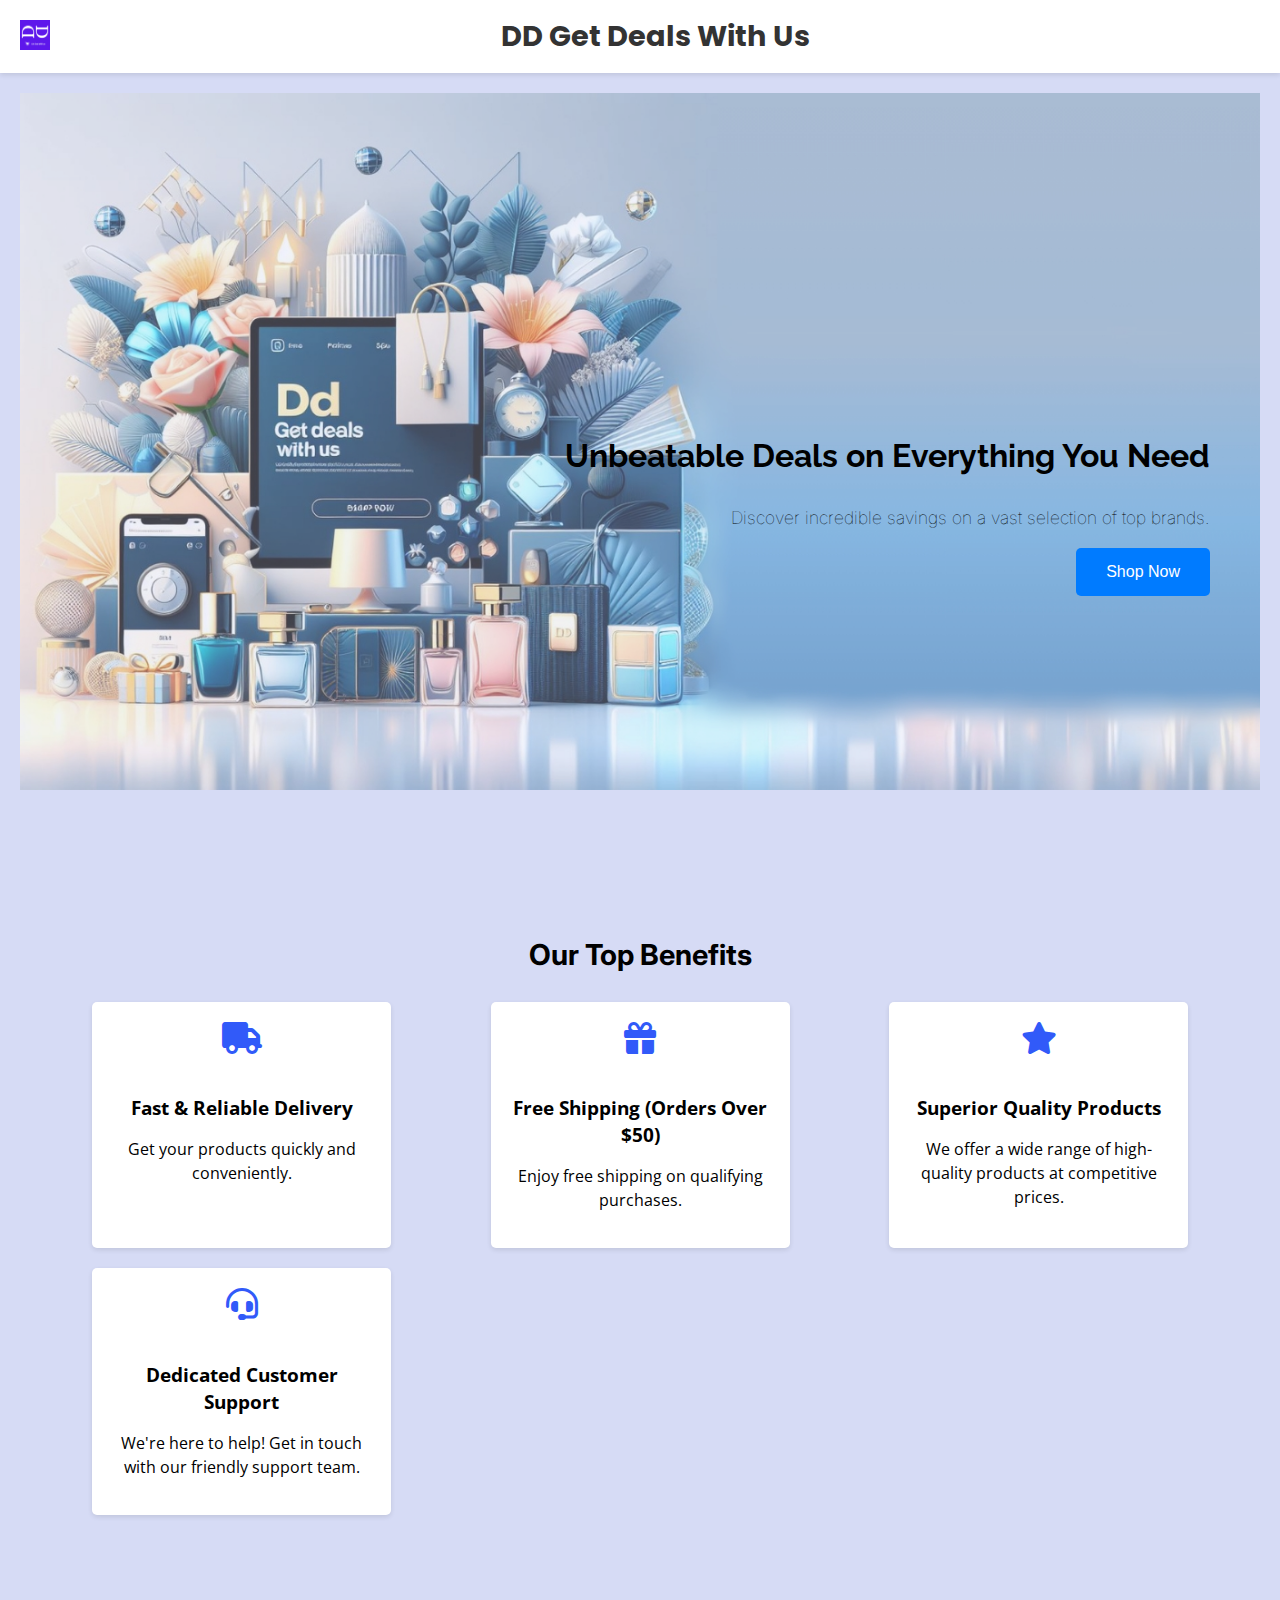
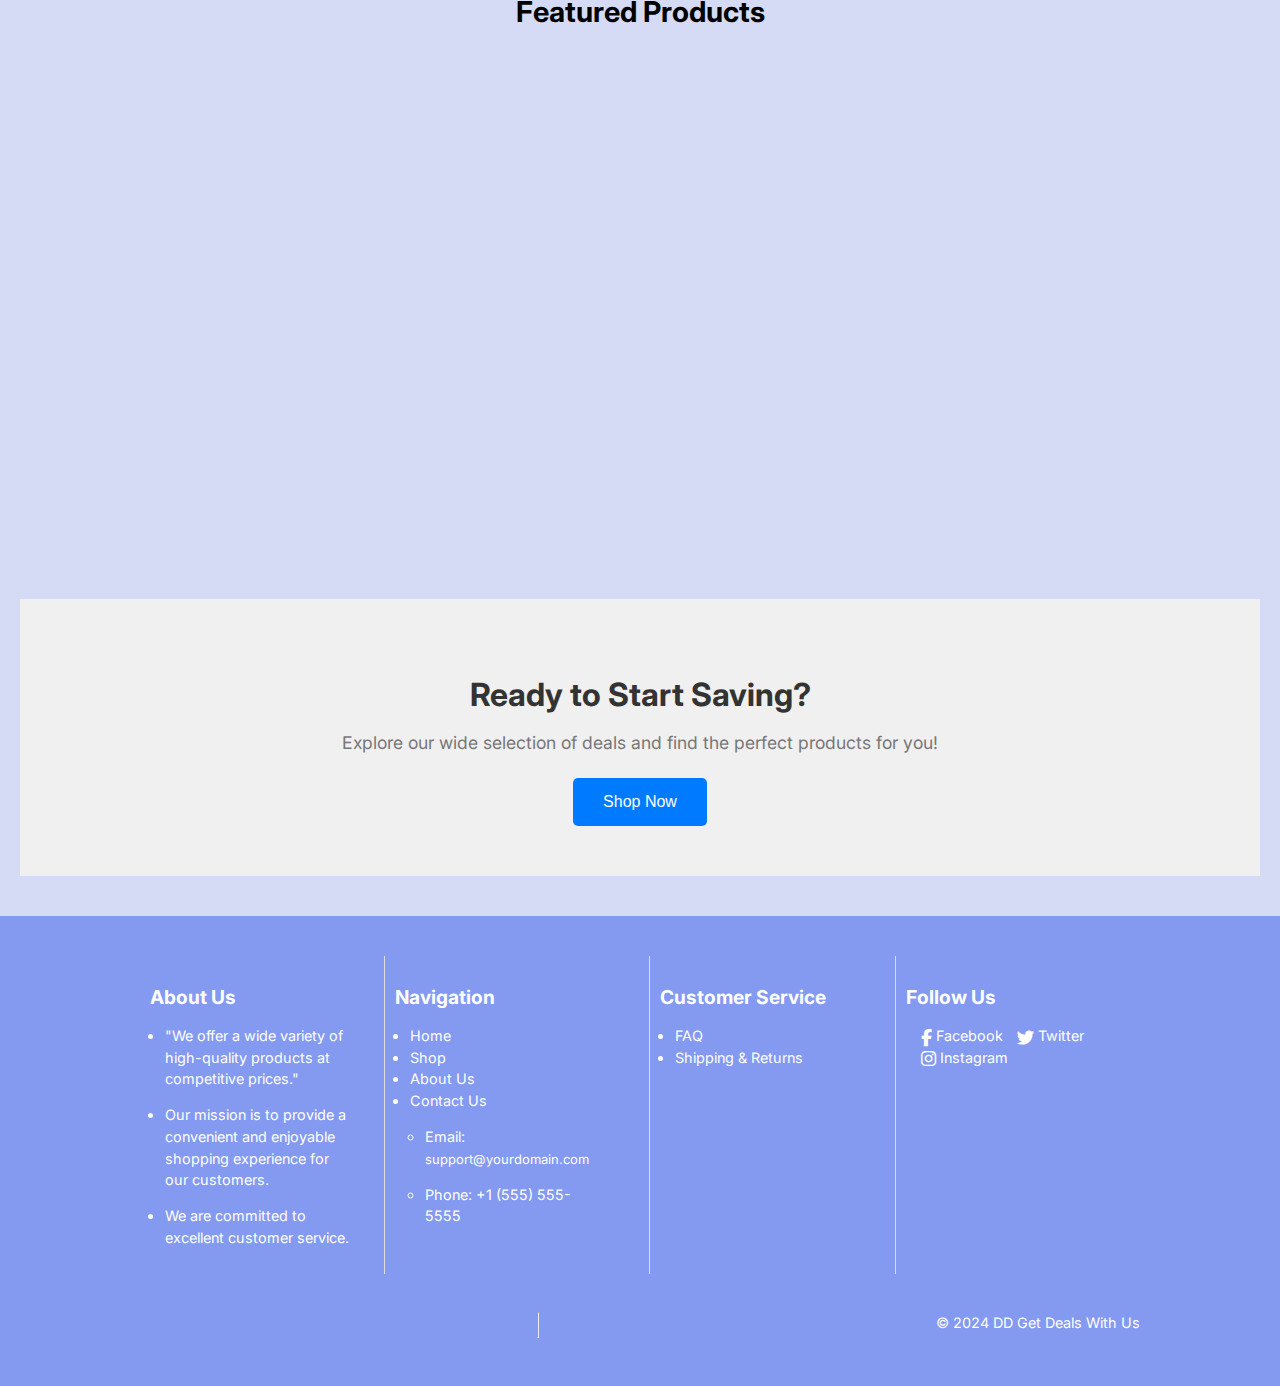
==== commit 9bc4beb5: "all" ====
--- a/overview.html
+++ b/overview.html
@@ -190,7 +190,7 @@
 .highlights-container {
   text-align: center; /* Center the content horizontally */
   margin: 20px auto; /* Add margin for better spacing */
-  max-width: 900px; /* Set a maximum width for responsiveness */
+  max-width: 90%; /* Set a maximum width for responsiveness */
 }
 
 .highlights-container h2 {
@@ -243,6 +243,7 @@
 
 @media (max-width: 768px) {
   .highlight-card {
+    align-items: center;
     width: calc(50% - 20px); /* Adjust card width for two cards per row on smaller screens */
   }
 }
@@ -422,6 +423,11 @@
   padding: 20px 0;
 }
 
+footer ul{
+  position: relative;
+  left: -25px;
+}
+
 footer .container {
   max-width: 1000px;
   margin: 0 auto;
@@ -465,7 +471,7 @@
 }
 
 .footer-col a:hover {
-  color: #839af0; /* Change hover color to your brand color */
+  color: #200040; /* Change hover color to your brand color */
 }
 
 .social-links li {
@@ -519,10 +525,10 @@
         <h1>DD Get Deals With Us</h1>
         <nav>
           </nav>
-        <div class="search-container">
+        <!-- <div class="search-container">
           <input type="text" placeholder="Search for products...">
           <button type="button"><i class="fas fa-search"></i></button>
-        </div>
+        </div> -->
       </header>
       
       <main>
@@ -534,7 +540,7 @@
           <div class="hero-content">
             <h2>Unbeatable Deals on Everything You Need</h2>
             <p>Discover incredible savings on a vast selection of top brands.</p>
-            <button>Shop Now</button>
+            <a href="/index.html"><button>Shop Now</button></a>
           </div>
         </section>
         
@@ -579,7 +585,7 @@
             <section class="call-to-action">
               <div class="container">  <h2>Ready to Start Saving?</h2>
                 <p>Explore our wide selection of deals and find the perfect products for you!</p>
-                <button>Shop Now</button>
+                <a href="/index.html"><button>Shop Now</button></a>
               </div>
             </section>
             
@@ -590,7 +596,17 @@
           <div class="footer-row">
             <div class="footer-col about-us">
               <h3>About Us</h3>
-              <p>**[Short description of your company and its mission]**</p>
+              <ul>
+                <li>
+                  <p>"We offer a wide variety of high-quality products at competitive prices."</p>
+                </li>
+                <li>
+                  <p>Our mission is to provide a convenient and enjoyable shopping experience for our customers.</p>
+                </li>
+                <li>
+                  <p>We are committed to excellent customer service.</p>
+                </li>
+              </ul>
             </div>
             <div class="footer-col navigation">
               <h3>Navigation</h3>
@@ -598,9 +614,14 @@
                 <li><a href="#">Home</a></li>
                 <li><a href="#">Shop</a></li>
                 <li><a href="#">About Us</a></li>
-                <li><a href="#">Contact Us</a></li>
-                <li><a href="#">**[Additional navigation link]**</a></li>
-                <li><a href="#">**[Additional navigation link]**</a></li>
+                <li><a href="#">Contact Us</a>
+                <ul>
+                  <li> <p>Email: <a href="mailto:support@yourdomain.com">support@yourdomain.com</a></p></li>
+                  <li><p>Phone: +1 (555) 555-5555</p></li>
+                </ul>
+                </li>
+                <!-- <li><a href="#">**[Additional navigation link]**</a></li> -->
+                <!-- <li><a href="#">**[Additional navigation link]**</a></li> -->
               </ul>
             </div>
             <div class="footer-col customer-service">
@@ -608,7 +629,7 @@
               <ul>
                 <li><a href="#">FAQ</a></li>
                 <li><a href="#">Shipping & Returns</a></li>
-                <li><a href="#">**[Additional customer service link]**</a></li>
+                <!-- <li><a href="#">**[Additional customer service link]**</a></li> -->
               </ul>
             </div>
             <div class="footer-col social-links">
@@ -617,7 +638,7 @@
                 <li><a href="#"><i class="fab fa-facebook-f"></i> Facebook</a></li>
                 <li><a href="#"><i class="fab fa-twitter"></i> Twitter</a></li>
                 <li><a href="#"><i class="fab fa-instagram"></i> Instagram</a></li>
-                <li><a href="#">**[Additional social media link]**</a></li>
+                <!-- <li><a href="#">**[Additional social media link]**</a></li> -->
               </ul>
             </div>
           </div>
@@ -625,7 +646,7 @@
           <div class="footer-bottom">
             <div class="payment-logos">
               </div>
-            <p class="copyright">&copy; 2024 **[Your Company Name]**</p>
+            <p class="copyright">&copy; 2024 DD Get Deals With Us</p>
           </div>
         </div>
       </footer>
--- a/style.css
+++ b/style.css
@@ -218,6 +218,7 @@
     display: flex;
     flex-direction: row;
     margin-top: 10px;
+    transition: 0.5s;
 }
 .productImg{
     height: 100%;
